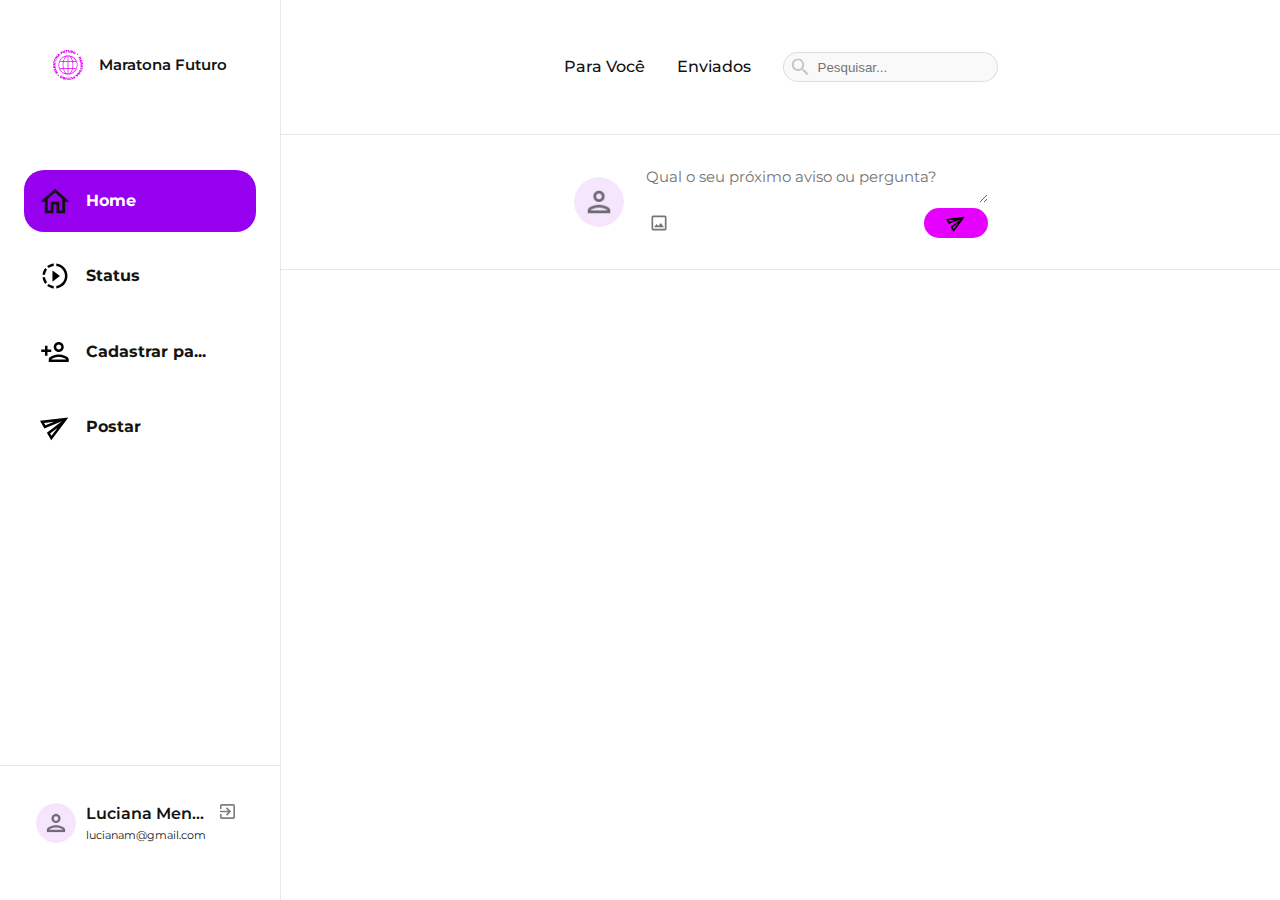
==== sistema.html @ e7c086f1 "Criacao da pagina do Sistema" ====
<!DOCTYPE html>
<html lang="en">
<head>
    <meta charset="UTF-8">
    <meta name="viewport" content="width=device-width, initial-scale=1.0">
    <link rel="stylesheet" href="sistema.css">
    <link rel="preconnect" href="https://fonts.gstatic.com">
    <link href="https://fonts.googleapis.com/css2?family=Montserrat:wght@100;300;400;500;600;700&display=swap" 
    rel="stylesheet">
    <title>Sistema Maratona</title>
</head>
<body>
    <div class="container">
        <aside class="sidebar">
            <!-- Conteúdo do Sidebar -->
            <div class="menu-sidebar">
                <div class="logo-ref">
                    <img src="/imagens/logo-rosa.svg" alt="Foto de Perfil">
                    <h1>Maratona Futuro</h1>
                </div>
                
                <ul class="menu-ul">
                    <li class="ativo"><a class="ativo" href="#"><img src="/imagens/home.svg" alt=""> Home</a></li>
                    <li><a href="#"><img src="/imagens/Status.svg" alt="">Status</a></li>
                    <li><a href="#"><img src="/imagens/cadastrar.svg" alt="">Cadastrar pa...</a></li>
                    <li><a href="#"><img src="/imagens/postar.svg" alt="">Postar</a></li>
                </ul>
            </div>

            <div class="perfil">
                <img src="/imagens/profile.png" alt="Foto de Perfil">
                <div class="perfil-log">
                    <div class="login-exit">
                        <h2>Luciana Men...</h2>
                        <img src="/imagens/exit_to_app_24px.svg" 
                        alt="Foto de Perfil">
                    </div>
                    
                    <h3>lucianam@gmail.com</h3>
                </div>

            </div>
            <div>

            </div>
        </aside>
        <main class="timeline">
            <div class="content-timeline">
                <!-- Conteúdo da Timeline -->
                <div class="menu-timeline">
                    <a href="#">Para Você</a>
                    <a href="#">Enviados</a>
                    <div class="barra-pesquisa">
                        <img src="/imagens/pesquisar.svg" alt="">
                        <input type="text" placeholder="Pesquisar...">
                    </div>
                </div>
                <div class="tweet">
                    <div class="tweet-content">
                        <img src="/imagens/profile.png" alt="Foto de Perfil">
                        <div class="mensagem-ferramentas">
                            <textarea placeholder="Qual o seu próximo aviso ou pergunta?"></textarea>
                            <div class="btns-post">
                                <button><img src="imagens/insert_photo_24px.svg" alt=""></button>
                                <button class="btn-postar"><img src="/imagens/postar.svg" alt=""></button>
                            </div>
                        </div>
                    </div>

                </div>
                <!-- Adicione mais tweets aqui -->
            </div>

        </main>
    </div>
</body>
</html>
---- sistema.css ----
/* Reset de Estilos Padrão do HTML */
body {
    font-family: 'Montserrat', sans-serif;
    font-weight: 600;
    line-height: 30px; /* 85.714% */
    margin: 0;
    padding: 0;
}

h1, h2, h3 {
    font-family: 'Montserrat', sans-serif;
}


/* Estilos Gerais */
html, body {
    height: 100%;
    overflow: hidden;
}

.container {
    display: grid;
    grid-template-columns: 281px 1fr; /* Uma coluna fixa para o sidebar e uma coluna flexível para a timeline */
    height: 100%;
}


/* Estilos SideBar */
.sidebar {
    display: grid;
    grid-template-columns: 1fr; /* Apenas uma coluna */
    grid-template-rows: 85% 15%;
    width: 280px; /* Largura fixa para a barra lateral */
    background-color: #fff;
    color: #131313;
    border-right: 0.2px solid #00000018;
}

.logo-ref{
    display: flex;
    align-items: center;
    gap: 1rem;
    margin-bottom: 4rem;
}

.logo-ref img{
    width: 30px;
}

.logo-ref h1{
    font-size: 15px;
    font-weight: 600;
}

.menu-sidebar{
    padding: 40px;
    display: flex;
    flex-direction: column;
    align-items: center;

}

.menu-ul{
    display: flex;
    align-items: center;
    flex-direction: column;
    justify-content: space-between;
    width: 100%;
    height: 18rem;
    color: #131313;
}

.menu-ul img{
    width: 30px;
    color: #131313;

}

.sidebar h2 {
    font-size: 24px;
    margin-bottom: 10px;
}

.sidebar ul {
    list-style: none;
    padding: 0;
    
}

.sidebar ul li {
   padding: 1rem;
    width: 100%;
    border-radius: 20px;
}

.sidebar ul li:hover {
    background-color: #9700ef48;
    transition: transform 0.3s ease-in-out;
}

.ativo{
    background-color: #9700EF !important;
    transition: transform 0.3s ease-in-out;
    color: #fff !important;
}


.sidebar a {
    text-decoration: none;
    color: #131313;
    font-weight: bold;
    display: flex;
    gap: 1rem;
    transition: transform 0.3s ease-in-out;
}

.sidebar a:hover{
    transition: transform 0.3s ease-in-out;
}

.perfil{
    width: 100%;
    display: flex;
    align-items: center;
    justify-content: center;
    margin-bottom: 20px;
    border-top: 0.2px solid #00000018;

}

.perfil-log{
    display: flex;
    flex-direction: column;
}

.perfil img {
    width: 40px;
    height: 40px;
    border-radius: 50%;
    margin-right: 10px;
}

.login-exit img {
    width: 15px;
    height: 15px;
    border-radius: 0;
}

.login-exit{
    display: flex;
    justify-content: center;
    align-items: center;
    gap: 1rem;

}

.perfil h3{
    font-weight: 400;
    font-size: 11px;
    line-height: 1px;
}

.perfil h2{
    font-weight: 600;
    font-size: 16px;
    line-height: 1px;
}

.perfil p {
    font-size: 18px;
}



/* Estilos Timeline */

.timeline {
    padding: 0px;
    margin: 0;
}

.content-timeline{
    display: grid;
    grid-template-columns: 1fr; /* Apenas uma coluna */
    grid-template-rows: 15% 15% 70%; /* 70% para a parte superior, 30% para a parte inferior */
    width: 100%; /* Largura fixa para a barra lateral */
    background-color: #fff;
    color: #131313;
    width: 100%;
    height: 100%;
    overflow-y: auto;
}

.menu-timeline{
    border-bottom: 0.2px solid #00000018;
    display: flex;
    align-items: center;
    justify-content: center;
    gap: 2rem;
    padding: 1rem 2rem;
}

.menu-timeline a{
    text-decoration: none;
    color: #131313;
    font-weight: 500;
    display: flex;
    gap: 1rem;
}

.tweet-content img {
    width: 50px;
    height: 50px;
    border-radius: 50%;
    margin-right: 10px;
}

.tweet {
    display: flex;
    justify-content: center;
    align-items: center;
    padding: 0 20px;
    border-bottom: 0.2px solid #00000018;
    height: auto;
    min-height: 7rem;
}

.tweet-content{
    max-width: 800px;
    display: flex;
    justify-content: space-between;
    align-items: center;
}

.tweet-content p {
    font-size: 15px;
}

.barra-pesquisa{
    border: 0.2px solid #1313131f;
    border-radius: 3rem;
    background-color: #d9d9d925;
    display: flex;
    align-items: center;
    justify-content: center;
    width: auto;
    height: 1.7rem;
    
}

.barra-pesquisa img{
    width: 18px;
    margin-left: 7px;
}

.barra-pesquisa input{
    border: none;
    background-color: transparent;
    margin-left: 7px;
}

.barra-pesquisa input:focus{
    outline: none;
}

.mensagem-ferramentas{
    display: flex;
    flex-direction: column;
    align-items: start;
    justify-content: center;
    margin-left: 10px;
}

.mensagem-ferramentas img{
    width: 20px;
    padding: 0;
    margin: 0;
}

.mensagem-ferramentas .btns-post{
    margin-top: 5px;
    width: 100%;
    display: flex;
    align-items: center;
    justify-content: space-between;
}

.mensagem-ferramentas button{
    width: 30px;
    height: 30px;
    display: flex;
    align-items: center;
    justify-content: center;
    border-radius: 50%;
    border: none;
    margin: 0%;
    padding: 0;
    background-color: transparent;
    transition: transform 0.3s ease-in-out;
}


.mensagem-ferramentas button:hover{
    background: #d9d9d9;
    transition: transform 0.3s ease-in-out;
}

.mensagem-ferramentas .btn-postar{
    width: 4rem;
    border-radius: 20px;
    background-color: #E600FF;
    color: #fff;
    transition: transform 0.3s ease-in-out;
}

.mensagem-ferramentas .btn-postar:hover{
    background-color: #9700EF;
    transition: transform 0.3s ease-in-out;
}

.mensagem-ferramentas textarea{
    line-height: 16px;
    font-size: 15px;
    font-weight: 400;
    color: #131313;
    margin: 0;
    width: 340px;
    height: 2rem;
    border: none;
    font-family: 'Montserrat';
}

.mensagem-ferramentas textarea:focus{
    outline: none;
}
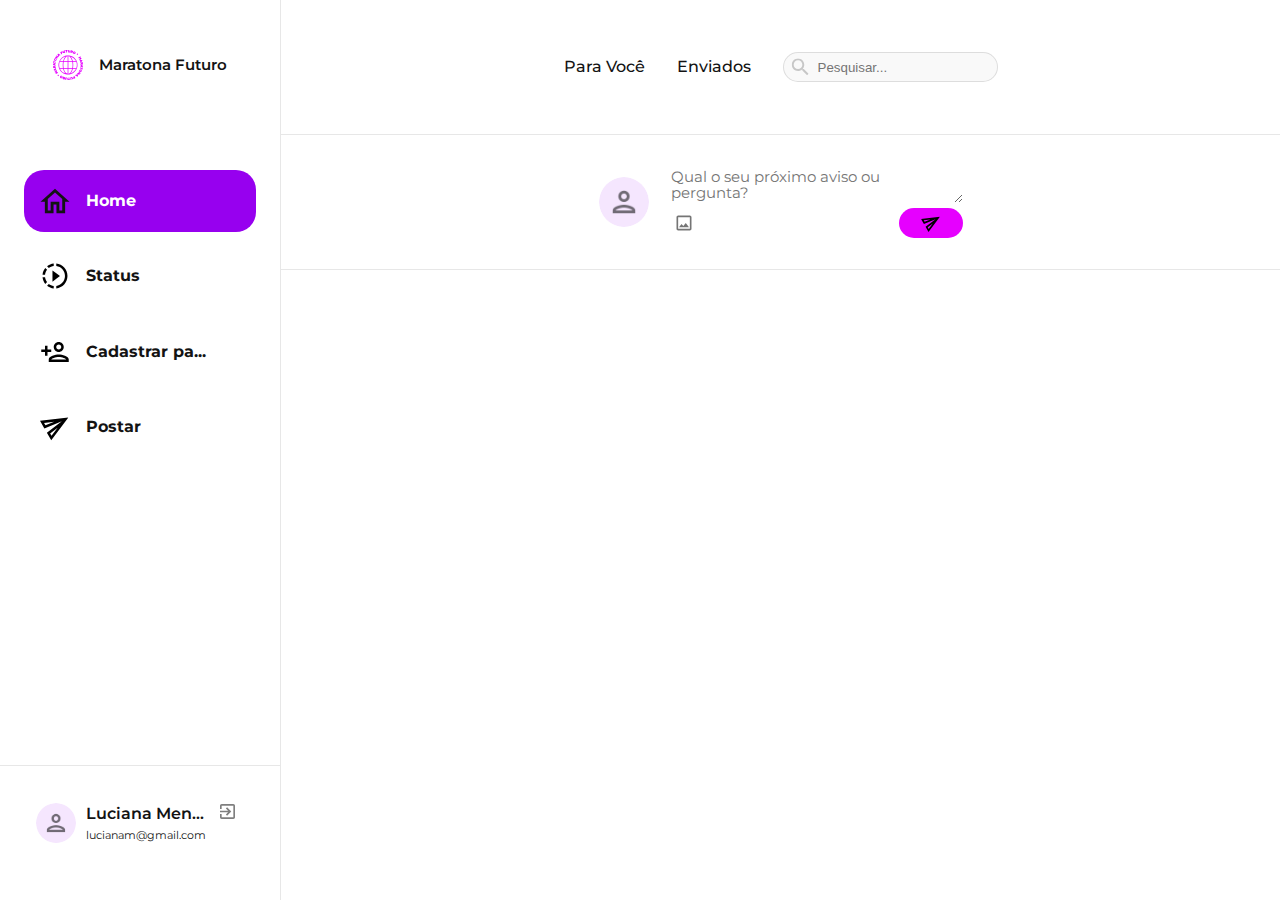
==== commit efde3f47: "Cria a Responsividade do sistema" ====
--- a/sistema.html
+++ b/sistema.html
@@ -4,6 +4,7 @@
     <meta charset="UTF-8">
     <meta name="viewport" content="width=device-width, initial-scale=1.0">
     <link rel="stylesheet" href="sistema.css">
+    <link rel="stylesheet" href="responsivo-sistema.css">
     <link rel="preconnect" href="https://fonts.gstatic.com">
     <link href="https://fonts.googleapis.com/css2?family=Montserrat:wght@100;300;400;500;600;700&display=swap" 
     rel="stylesheet">
@@ -11,7 +12,7 @@
 </head>
 <body>
     <div class="container">
-        <aside class="sidebar">
+        <aside class="sidebar item">
             <!-- Conteúdo do Sidebar -->
             <div class="menu-sidebar">
                 <div class="logo-ref">
@@ -20,10 +21,10 @@
                 </div>
                 
                 <ul class="menu-ul">
-                    <li class="ativo"><a class="ativo" href="#"><img src="/imagens/home.svg" alt=""> Home</a></li>
-                    <li><a href="#"><img src="/imagens/Status.svg" alt="">Status</a></li>
-                    <li><a href="#"><img src="/imagens/cadastrar.svg" alt="">Cadastrar pa...</a></li>
-                    <li><a href="#"><img src="/imagens/postar.svg" alt="">Postar</a></li>
+                    <li class="ativo"><a class="ativo" href="#"><img src="/imagens/home.svg" alt=""><span>Home</span></a></li>
+                    <li><a href="#"><img src="/imagens/Status.svg" alt=""><span>Status</span></a></li>
+                    <li><a href="#"><img src="/imagens/cadastrar.svg" alt=""><span>Cadastrar pa...</span></a></li>
+                    <li><a href="#"><img src="/imagens/postar.svg" alt=""><span>Postar</span></a></li>
                 </ul>
             </div>
 
@@ -44,7 +45,8 @@
 
             </div>
         </aside>
-        <main class="timeline">
+
+        <main class="timeline item">
             <div class="content-timeline">
                 <!-- Conteúdo da Timeline -->
                 <div class="menu-timeline">
--- a/sistema.css
+++ b/sistema.css
@@ -1,6 +1,10 @@
 /* Reset de Estilos Padrão do HTML */
 body {
     font-family: 'Montserrat', sans-serif;
+    src: url('/fonts/') format('woff2');
+    /*url('caminho/para/o/arquivo/montserrat.woff') format('woff');*/
+/* Adicione mais formatos se necessário */
+
     font-weight: 600;
     line-height: 30px; /* 85.714% */
     margin: 0;
@@ -9,7 +13,7 @@
 
 h1, h2, h3 {
     font-family: 'Montserrat', sans-serif;
-}
+}   
 
 
 /* Estilos Gerais */
@@ -226,6 +230,7 @@
 }
 
 .tweet-content{
+    min-width: 200px;
     max-width: 800px;
     display: flex;
     justify-content: space-between;
@@ -324,7 +329,8 @@
     font-weight: 400;
     color: #131313;
     margin: 0;
-    width: 340px;
+    max-width: auto;
+    min-width: 290px;
     height: 2rem;
     border: none;
     font-family: 'Montserrat';
--- a/responsivo-sistema.css
+++ b/responsivo-sistema.css
@@ -0,0 +1,62 @@
+@media (max-width: 700px) {
+    .container {
+        display: grid;
+        grid-template-rows: 1fr 100px; /* Uma coluna fixa para o sidebar e uma coluna flexível para a timeline */
+        height: 100%;
+        width: 100vw;
+    }
+
+    .item:nth-child(1) {
+        height: 100px;
+        min-width: 100vw !important;
+        grid-row: 2; /* Move o primeiro item para a segunda linha */
+    }
+
+    .item:nth-child(2) {
+        min-width: 100vw !important;
+        grid-row: 1; /* Move o segundo item para a primeira linha */
+    }
+
+    .sidebar {
+        display: grid;
+        align-items: center;
+        justify-content: center;
+        width: 100vw; /* Largura fixa para a barra lateral */
+        background-color: #fff;
+        color: #131313;
+        border-top: 0.2px solid #00000018;
+        border-right:none;
+        grid-template-columns: 1fr; /* Apenas uma coluna */
+        grid-template-rows: 100%;
+    }
+
+    .logo-ref{
+        display: none;
+    }
+
+    .menu-ul{
+        display: flex;
+        align-items: center;
+        flex-direction:row;
+        justify-content: space-between;
+        min-width: 100%;
+        height: 18rem;
+        color: #131313;
+    }
+
+    .sidebar ul li {
+        display: flex;
+        padding: 1rem;
+         width: auto;
+         border-radius: 20px;         
+     }
+
+     .sidebar ul li span {
+        display: none;
+     }
+
+    .perfil{
+        display: none;
+    }
+
+}